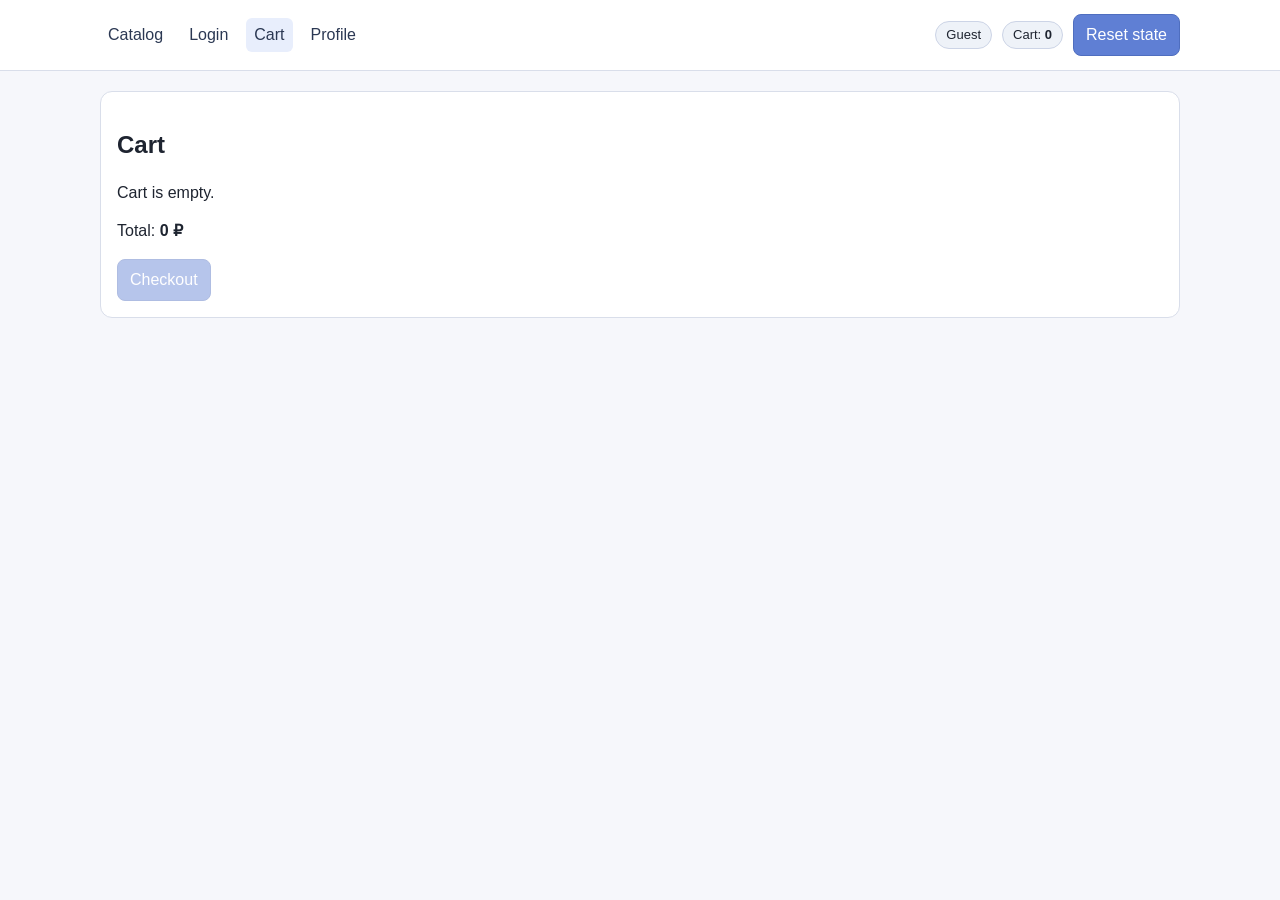
==== cart.html @ 5d3f930a "Create static training app for Playwright course Add a standalone GitHub Pages-ready static app with" ====
<!doctype html>
<html lang="en">
  <head>
    <meta charset="UTF-8" />
    <meta name="viewport" content="width=device-width, initial-scale=1.0" />
    <title>Training App - Cart</title>
    <link rel="stylesheet" href="./assets/css/styles.css" />
  </head>
  <body>
    <header class="site-header">
      <div class="container header-row">
        <nav class="nav" aria-label="Main navigation">
          <a data-nav href="index.html">Catalog</a>
          <a data-nav href="login.html">Login</a>
          <a data-nav href="cart.html">Cart</a>
          <a data-nav href="profile.html">Profile</a>
        </nav>
        <div class="header-meta">
          <span class="badge" data-testid="auth-status-badge">Guest</span>
          <span class="badge">Cart: <strong data-testid="cart-count-badge">0</strong></span>
          <button type="button" data-testid="reset-state-btn">Reset state</button>
        </div>
      </div>
    </header>

    <main class="container">
      <section class="panel">
        <h1>Cart</h1>
        <ul data-testid="cart-list"></ul>
        <p data-testid="cart-empty-state">Cart is empty.</p>
        <p>Total: <strong data-testid="cart-total">0 ₽</strong></p>
        <button type="button" data-testid="checkout-btn">Checkout</button>
      </section>
    </main>

    <script type="module" src="./assets/js/app.js"></script>
    <script type="module" src="./assets/js/pages/cart.js"></script>
  </body>
</html>
---- assets/css/styles.css ----
:root {
  color-scheme: light;
  font-family: Inter, -apple-system, BlinkMacSystemFont, "Segoe UI", Roboto, sans-serif;
  line-height: 1.4;
}

body {
  margin: 0;
  background: #f6f7fb;
  color: #1e2430;
}

.container {
  width: min(1080px, 92vw);
  margin: 0 auto;
}

.site-header {
  background: #ffffff;
  border-bottom: 1px solid #d9deea;
  margin-bottom: 20px;
}

.header-row {
  display: flex;
  align-items: center;
  justify-content: space-between;
  gap: 12px;
  padding: 14px 0;
}

.nav {
  display: flex;
  gap: 10px;
}

.nav a {
  color: #2b3853;
  text-decoration: none;
  padding: 6px 8px;
  border-radius: 6px;
}

.nav a[aria-current="page"] {
  background: #e8eefc;
}

.header-meta {
  display: flex;
  align-items: center;
  gap: 10px;
}

.badge {
  background: #eef2f8;
  border: 1px solid #ccd4e6;
  border-radius: 999px;
  padding: 4px 10px;
  font-size: 13px;
}

.panel {
  background: #fff;
  border: 1px solid #d9deea;
  border-radius: 12px;
  padding: 16px;
  margin-bottom: 16px;
}

.toolbar {
  display: grid;
  grid-template-columns: repeat(5, minmax(0, 1fr));
  gap: 10px;
  align-items: end;
}

.toolbar label {
  display: flex;
  flex-direction: column;
  gap: 6px;
  font-size: 14px;
}

input,
select,
button {
  font: inherit;
}

input,
select {
  border: 1px solid #b7c3db;
  border-radius: 8px;
  padding: 8px 10px;
}

button {
  border: 1px solid #4f6ebf;
  background: #5f7fd4;
  color: #fff;
  border-radius: 8px;
  padding: 9px 12px;
  cursor: pointer;
}

button:disabled {
  opacity: 0.45;
  cursor: not-allowed;
}

.grid {
  display: grid;
  grid-template-columns: repeat(3, minmax(0, 1fr));
  gap: 12px;
}

.card {
  border: 1px solid #d9deea;
  border-radius: 10px;
  background: #fff;
  padding: 12px;
}

.cart-row {
  display: flex;
  align-items: center;
  justify-content: space-between;
  border-bottom: 1px solid #e8edf8;
  padding: 10px 0;
}

.cart-row:last-child {
  border-bottom: 0;
}

.alert {
  padding: 8px 10px;
  border-radius: 8px;
  margin-bottom: 10px;
}

.alert.error {
  background: #ffe9e9;
  border: 1px solid #f2b7b7;
  color: #7c1d1d;
}

.alert.success {
  background: #e8f8e8;
  border: 1px solid #b8e1b8;
  color: #1f5f1f;
}

.muted {
  color: #5f6d88;
}

@media (max-width: 900px) {
  .toolbar {
    grid-template-columns: 1fr;
  }
  .grid {
    grid-template-columns: 1fr;
  }
}
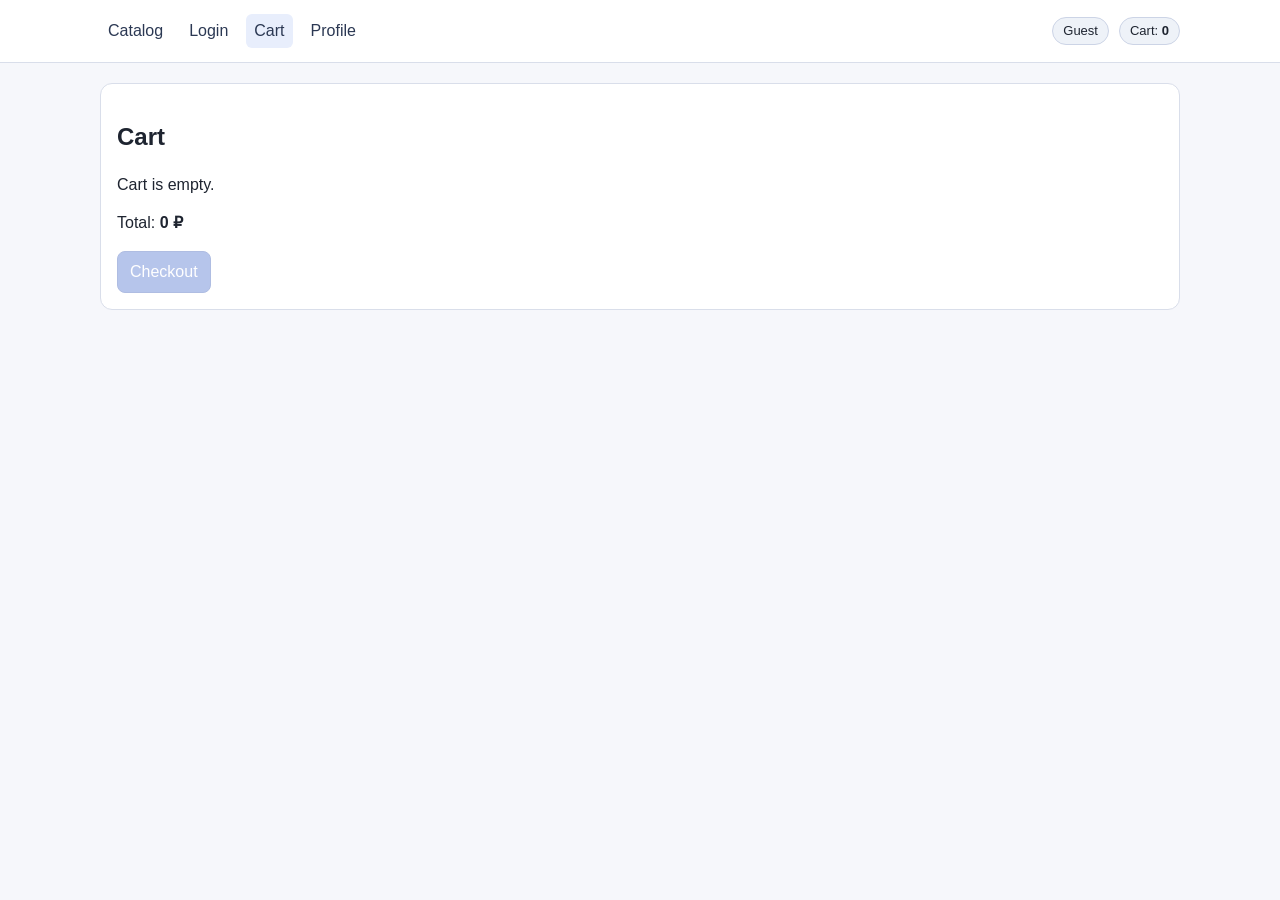
==== commit 66334f45: "Remove reset shortcuts from training app UX Align the static stand with realistic user behavior by r" ====
--- a/cart.html
+++ b/cart.html
@@ -18,7 +18,6 @@
         <div class="header-meta">
           <span class="badge" data-testid="auth-status-badge">Guest</span>
           <span class="badge">Cart: <strong data-testid="cart-count-badge">0</strong></span>
-          <button type="button" data-testid="reset-state-btn">Reset state</button>
         </div>
       </div>
     </header>
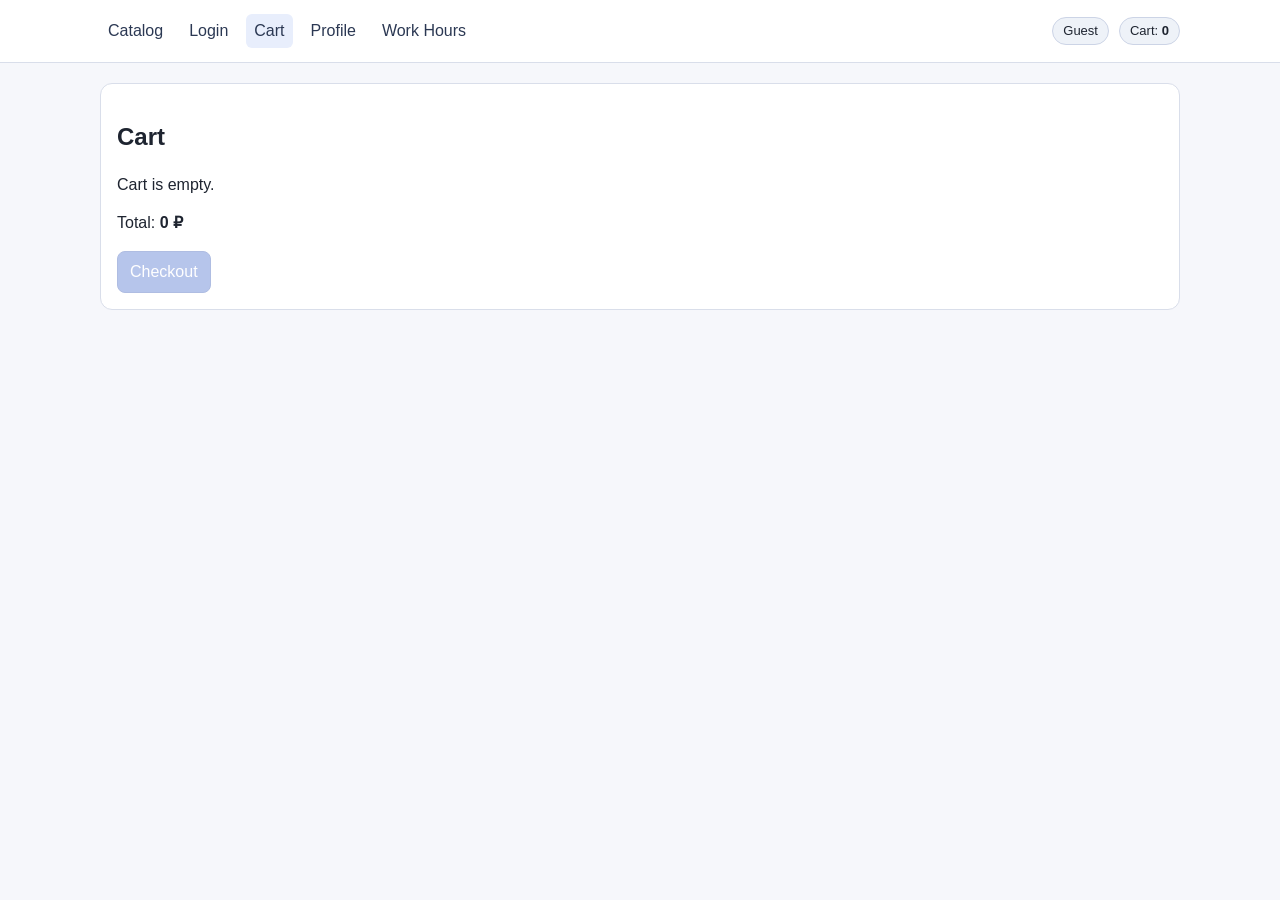
==== commit 01c51cbe: "Add Work Hours page and header navigation link. This adds a dedicated work-hours page and makes it r" ====
--- a/cart.html
+++ b/cart.html
@@ -11,11 +11,19 @@
       <div class="container header-row">
         <nav class="nav" aria-label="Main navigation">
           <a data-nav href="index.html">Catalog</a>
-          <a data-nav href="login.html">Login</a>
+          <a data-nav data-nav-auth href="login.html">Login</a>
           <a data-nav href="cart.html">Cart</a>
           <a data-nav href="profile.html">Profile</a>
+          <a data-nav href="work-hours.html">Work Hours</a>
         </nav>
         <div class="header-meta">
+          <img
+            class="header-avatar"
+            src="./assets/images/profile_picture.png"
+            alt="User avatar"
+            data-testid="header-avatar"
+            hidden
+          />
           <span class="badge" data-testid="auth-status-badge">Guest</span>
           <span class="badge">Cart: <strong data-testid="cart-count-badge">0</strong></span>
         </div>
--- a/assets/css/styles.css
+++ b/assets/css/styles.css
@@ -59,12 +59,30 @@
   font-size: 13px;
 }
 
+.header-avatar {
+  width: 30px;
+  height: 30px;
+  border-radius: 50%;
+  object-fit: cover;
+  border: 1px solid #ccd4e6;
+}
+
 .panel {
   background: #fff;
   border: 1px solid #d9deea;
   border-radius: 12px;
   padding: 16px;
   margin-bottom: 16px;
+}
+
+.profile-avatar {
+  width: 120px;
+  height: 120px;
+  object-fit: cover;
+  border-radius: 50%;
+  border: 2px solid #ccd4e6;
+  display: block;
+  margin-bottom: 12px;
 }
 
 .toolbar {
@@ -79,6 +97,18 @@
   flex-direction: column;
   gap: 6px;
   font-size: 14px;
+}
+
+.toolbar fieldset {
+  border: 1px solid #b7c3db;
+  border-radius: 8px;
+  margin: 0;
+  padding: 8px 10px;
+}
+
+.toolbar fieldset legend {
+  font-size: 13px;
+  color: #2b3853;
 }
 
 input,
